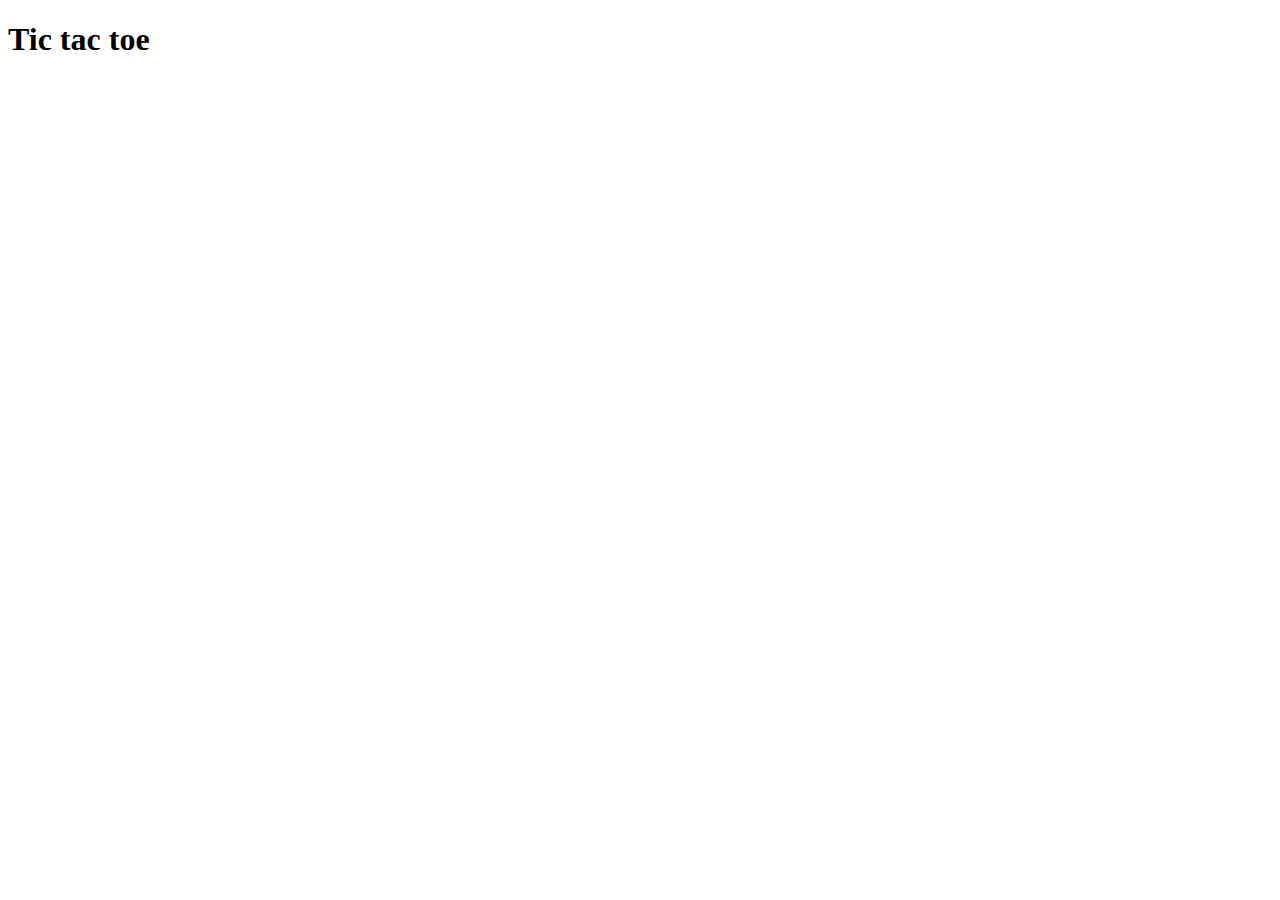
==== index.html @ ff4225df "update html file" ====
<!DOCTYPE html>
<html lang="en">
<head>
    <meta charset="UTF-8">
    <meta http-equiv="X-UA-Compatible" content="IE=edge">
    <meta name="viewport" content="width=device-width, initial-scale=1.0">
    <title>Document</title>
</head>
<body>
    <h1>Tic tac toe</h1>
</body>
</html>
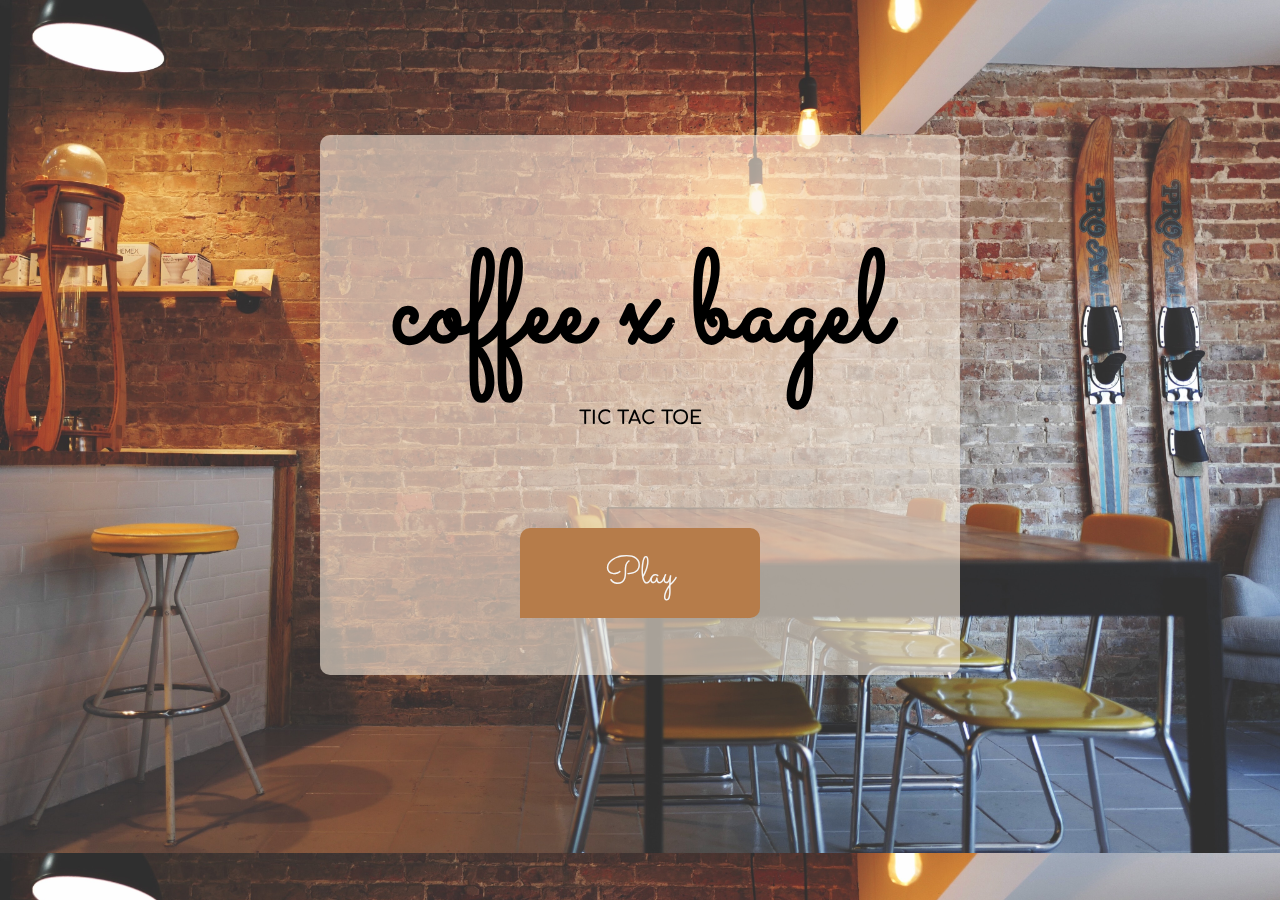
==== commit 57da9ca9: "updated css and js files" ====
--- a/index.html
+++ b/index.html
@@ -4,9 +4,21 @@
     <meta charset="UTF-8">
     <meta http-equiv="X-UA-Compatible" content="IE=edge">
     <meta name="viewport" content="width=device-width, initial-scale=1.0">
-    <title>Document</title>
+    <title>Coffee x Bagel</title>
+    <link rel="preconnect" href="https://fonts.googleapis.com">
+    <link rel="preconnect" href="https://fonts.gstatic.com" crossorigin>
+    <link href="https://fonts.googleapis.com/css2?family=Comfortaa:wght@300&family=Sacramento&display=swap" rel="stylesheet">
+    <link rel="stylesheet" href="css/style.css">
 </head>
-<body>
-    <h1>Tic tac toe</h1>
+<body id="index">
+    <div class="container">
+        <h1 class="logo">coffee x bagel</h1>
+        <h3 class="sub-logo">TIC TAC TOE</h4>
+        <!-- <button class="play-btn">Play</button> -->
+        <div class="play-btn"><a href="game.html" target="_blank">Play</a></div>
+    </div>
+    <a href="http://"></a>
+    
+    <script src="js/app.js"></script>
 </body>
 </html>--- a/css/style.css
+++ b/css/style.css
@@ -0,0 +1,121 @@
+
+/** main page **/
+
+body#index {
+    background-image: url('../images/cafe-background.jpg');
+    background-repeat: repeat-y;
+    background-size: cover;
+}
+
+.container {
+
+    background: rgba(250, 239, 224, 0.6);
+    border-radius: 10px;
+    text-align: center;
+    justify-content: center;
+    position: fixed;
+    top: 15%;
+    left: 25%;
+    right: 25%;
+    height: 60%;
+    
+}
+
+.logo {
+    font-family: 'Sacramento', cursive;
+    font-size: 8em;
+    margin-bottom: 0;
+}
+
+.sub-logo {
+    font-family: 'Comfortaa', cursive;
+    margin-top: 0;
+}
+
+a {
+    text-decoration: none;
+    color: whitesmoke;
+}
+
+.play-btn {
+    font-family: 'Sacramento', cursive;
+    /* border: 1px solid gray; */
+    width: 200px;
+    height: 50px;
+    margin: 100px auto;
+    text-align: center;
+    padding: 20px;
+    font-size: 38px;
+    cursor: pointer;
+  
+	border-radius: 10px;
+	border-bottom-left-radius: 0;
+  
+	background-color: #b67c4a;
+  
+	transition: all 0.3s;
+}
+
+.play-btn:hover {
+    border-radius: 5px;
+
+    color: chocolate;
+    background-color:  #fceee5;
+    background-image: url("data:image/svg+xml,%3Csvg width='52' height='26' viewBox='0 0 52 26' xmlns='http://www.w3.org/2000/svg'%3E%3Cg fill='none' fill-rule='evenodd'%3E%3Cg fill='%23ffacac' fill-opacity='0.4'%3E%3Cpath d='M10 10c0-2.21-1.79-4-4-4-3.314 0-6-2.686-6-6h2c0 2.21 1.79 4 4 4 3.314 0 6 2.686 6 6 0 2.21 1.79 4 4 4 3.314 0 6 2.686 6 6 0 2.21 1.79 4 4 4v2c-3.314 0-6-2.686-6-6 0-2.21-1.79-4-4-4-3.314 0-6-2.686-6-6zm25.464-1.95l8.486 8.486-1.414 1.414-8.486-8.486 1.414-1.414z' /%3E%3C/g%3E%3C/g%3E%3C/svg%3E");
+    animation: animatedBackground 5s linear infinite alternate;
+
+}
+
+@keyframes animatedBackground {
+	from {
+		background-position: 0 0;
+	}
+	to {
+		background-position: 100% 0;
+	}
+}
+
+/* game page */
+
+/* * {
+    border: 1px solid black;
+} */
+body#game {
+    background-color: #fff;
+    box-sizing: border-box;
+    background-image: url('../images/coffee-bagel-background.jpeg');
+    background-size: cover;
+}
+
+header {
+    text-align: center;
+}
+
+.main {
+    display: grid;
+    grid-template-columns: repeat(3, 1fr);
+    /* border: 1px solid black; */
+}
+
+.player-box {
+    height: 200px;
+    width: 80%;
+    text-align: center;
+}
+
+.game-board {
+    width: 600px;
+    height: 500px;
+    display: grid;
+    grid-template-columns: repeat(3, 1fr);
+    text-align: center;
+    background-color: rgba(0, 0, 0, 0.4);;
+    gap: 5px;
+    border: 36px solid rgba(247, 239, 219, 0.8);
+}
+
+.game-box {
+    /* border: 1px solid black; */
+    background-color: rgba(247, 239, 219, 0.8);
+}
+
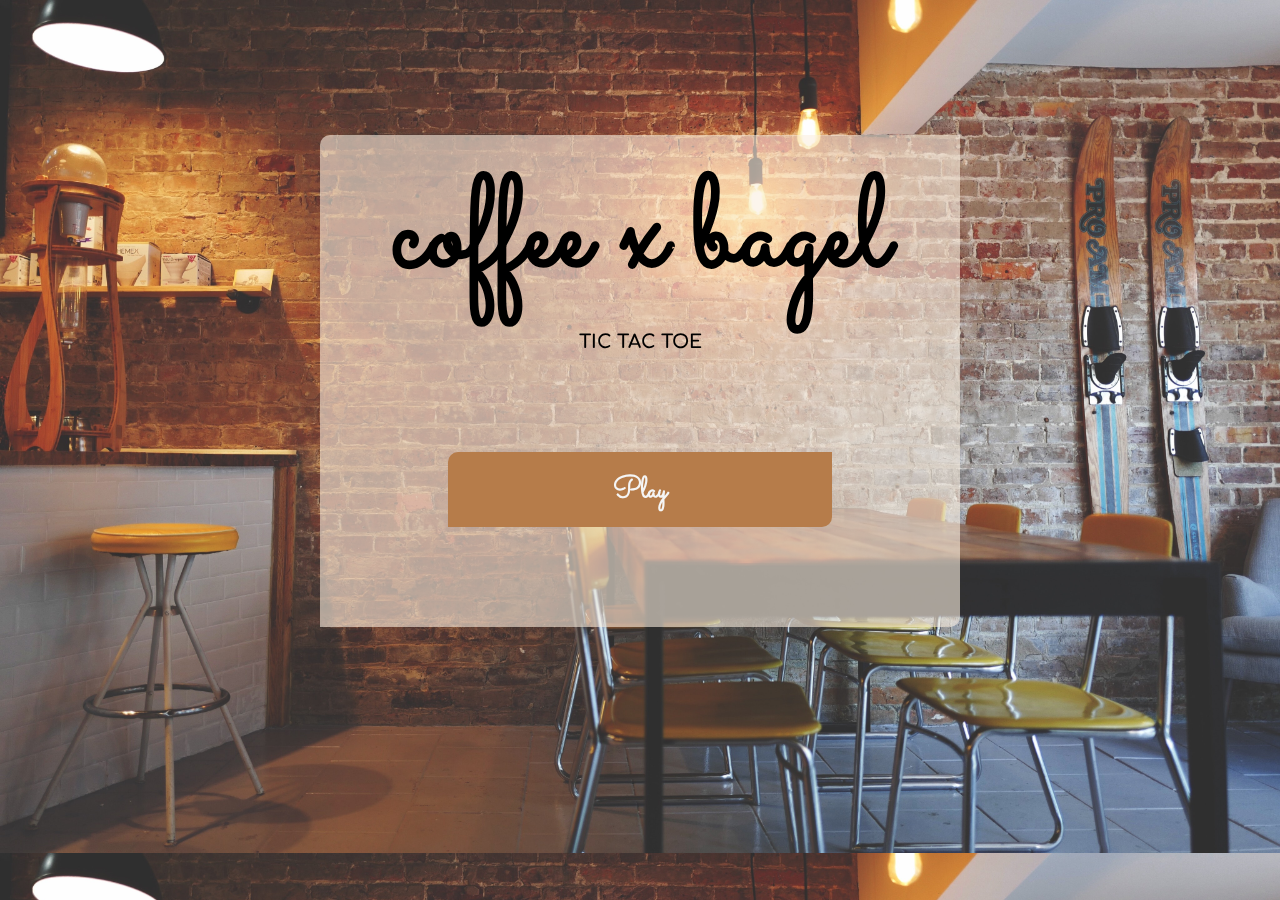
==== commit ff295930: "clean up" ====
--- a/index.html
+++ b/index.html
@@ -15,7 +15,7 @@
         <h1 class="logo">coffee x bagel</h1>
         <h3 class="sub-logo">TIC TAC TOE</h4>
         <!-- <button class="play-btn">Play</button> -->
-        <div class="play-btn"><a href="game.html" target="_blank">Play</a></div>
+        <div class="play-btn"><a href="game.html">Play</a></div>
     </div>
     <a href="http://"></a>
     
--- a/css/style.css
+++ b/css/style.css
@@ -8,7 +8,6 @@
 }
 
 .container {
-
     background: rgba(250, 239, 224, 0.6);
     border-radius: 10px;
     text-align: center;
@@ -17,14 +16,15 @@
     top: 15%;
     left: 25%;
     right: 25%;
-    height: 60%;
-    
+    border-bottom-left-radius: 0;
+	border-top-right-radius: 0;
+    /* height: 60%;    */
 }
 
 .logo {
     font-family: 'Sacramento', cursive;
-    font-size: 8em;
-    margin-bottom: 0;
+    font-size: 10vw;
+    margin: 10px auto 0 auto;
 }
 
 .sub-logo {
@@ -35,21 +35,25 @@
 a {
     text-decoration: none;
     color: whitesmoke;
+    font-size: 80%;
+    font-weight: bold;
 }
 
 .play-btn {
     font-family: 'Sacramento', cursive;
     /* border: 1px solid gray; */
-    width: 200px;
-    height: 50px;
+    width: 60%;
+    height: 12%;
     margin: 100px auto;
     text-align: center;
-    padding: 20px;
+    padding: 10px 20px;
     font-size: 38px;
     cursor: pointer;
   
 	border-radius: 10px;
 	border-bottom-left-radius: 0;
+	border-top-right-radius: 0;
+
   
 	background-color: #b67c4a;
   
@@ -60,7 +64,7 @@
     border-radius: 5px;
 
     color: chocolate;
-    background-color:  #fceee5;
+    background-color:  #b69b89;
     background-image: url("data:image/svg+xml,%3Csvg width='52' height='26' viewBox='0 0 52 26' xmlns='http://www.w3.org/2000/svg'%3E%3Cg fill='none' fill-rule='evenodd'%3E%3Cg fill='%23ffacac' fill-opacity='0.4'%3E%3Cpath d='M10 10c0-2.21-1.79-4-4-4-3.314 0-6-2.686-6-6h2c0 2.21 1.79 4 4 4 3.314 0 6 2.686 6 6 0 2.21 1.79 4 4 4 3.314 0 6 2.686 6 6 0 2.21 1.79 4 4 4v2c-3.314 0-6-2.686-6-6 0-2.21-1.79-4-4-4-3.314 0-6-2.686-6-6zm25.464-1.95l8.486 8.486-1.414 1.414-8.486-8.486 1.414-1.414z' /%3E%3C/g%3E%3C/g%3E%3C/svg%3E");
     animation: animatedBackground 5s linear infinite alternate;
 
@@ -83,9 +87,16 @@
 body#game {
     background-color: #fff;
     box-sizing: border-box;
-    background-image: url('../images/coffee-bagel-background.jpeg');
+    /* background-image: url('../images/coffee-bagel-background.jpeg'); */
     background-size: cover;
 }
+
+* {
+    -webkit-box-sizing:border-box;
+    -moz-box-sizing:border-box;
+    -ms-box-sizing:border-box;
+    box-sizing:border-box;
+} 
 
 header {
     text-align: center;
@@ -93,18 +104,52 @@
 
 .main {
     display: grid;
-    grid-template-columns: repeat(3, 1fr);
+    grid-template-columns: 1fr 3fr 1fr; /**repeat(3, 1fr);**/
     /* border: 1px solid black; */
-}
-
-.player-box {
-    height: 200px;
-    width: 80%;
+    /* grid-template-columns: repeat(auto-fit, minmax(300px, 3fr)); */
+}
+
+.player-box-one {
+    height: 250px;
+    padding: 20px;
+    /* width: 80%; */
+    text-align: center;
+}
+
+.player-box-animate {
+    height: 250px;
+    padding: 10px 40px;
+    text-align: center;
+    border-radius: 50%;
+    border: 30px solid white;
+
+    animation: bgc-change 2s infinite linear; 
+}
+
+@keyframes bgc-change {
+    0% { background-color: lemonchiffon; }
+    50% { background-color: lavender; }
+    100% { background-color: lemonchiffon; }
+  }
+
+/* @keyframes rotation {
+    from {
+      transform: rotate(0deg);
+    }
+    to {
+      transform: rotate(359deg);
+    }
+  } */
+
+.player-box-two {
+    height: 250px;
+    padding: 20px;
+    /* width: 80%; */
     text-align: center;
 }
 
 .game-board {
-    width: 600px;
+    width: 61vw;
     height: 500px;
     display: grid;
     grid-template-columns: repeat(3, 1fr);
@@ -115,7 +160,104 @@
 }
 
 .game-box {
-    /* border: 1px solid black; */
     background-color: rgba(247, 239, 219, 0.8);
-}
-
+    text-align: center;
+    position: relative;
+    padding: 20px;
+}
+.play-again-btn-wrapper {
+    display: none;
+    position: relative;
+    text-align: center;
+    height: 50px;
+    padding: 40px;
+}
+
+.play-again-btn {
+    position: relative;
+    height: 50px;
+    width: 300px;
+    cursor: pointer;
+}
+
+.play-again-btn-txt {
+    font-size: 20px;
+    left: 47%;
+    top: 40%;
+    position: absolute;  
+    color: #fff;
+    cursor: pointer;
+}
+
+.alert-message {
+    animation: color-change 1s infinite;
+}
+
+@keyframes color-change {
+    0% { color: orange; }
+    50% { color: skyblue; }
+    100% { color: orange; }
+  }
+
+.player-icon {
+    height: 60%;
+    position: absolute;
+    left: 30%;
+    top: 20%;
+  }
+
+
+.hidden-div {
+    background-color: rgba(247, 239, 219, 0.8);
+    position: 'absolute';
+    width: 100%;
+    height: 100%;
+
+}
+
+
+.player-icon-move {
+    height: 60%;
+    position: absolute;
+    left: 30%;
+    top: 20%;
+    /* Start the shake animation and make the animation last for 0.5 seconds */
+    animation: shake 0.5s;
+    /* When the animation is finished, start again */
+    animation-iteration-count: infinite;
+}
+
+@keyframes shake {
+    0% { transform: translate(1px, 1px) rotate(0deg); }
+    10% { transform: translate(-1px, -2px) rotate(-1deg); }
+    20% { transform: translate(-3px, 0px) rotate(1deg); }
+    30% { transform: translate(3px, 2px) rotate(0deg); }
+    40% { transform: translate(1px, -1px) rotate(1deg); }
+    50% { transform: translate(-1px, 2px) rotate(-1deg); }
+    60% { transform: translate(-3px, 1px) rotate(0deg); }
+    70% { transform: translate(3px, 1px) rotate(-1deg); }
+    80% { transform: translate(-1px, -1px) rotate(1deg); }
+    90% { transform: translate(1px, 2px) rotate(0deg); }
+    100% { transform: translate(1px, -2px) rotate(-1deg); }
+}
+
+.player-one-img {
+    height: 60%;
+}
+
+.player-two-img {
+    height: 60%;
+}
+
+  /* @media only screen and (max-width: 768px) {
+  
+    [class*="col-"] {
+      width: 100%;
+    }
+  } */
+
+  /* @mediaonly screen and  (min-width:480px) {
+    .main {
+        grid-template-columns: 1fr;
+    } 
+  } */